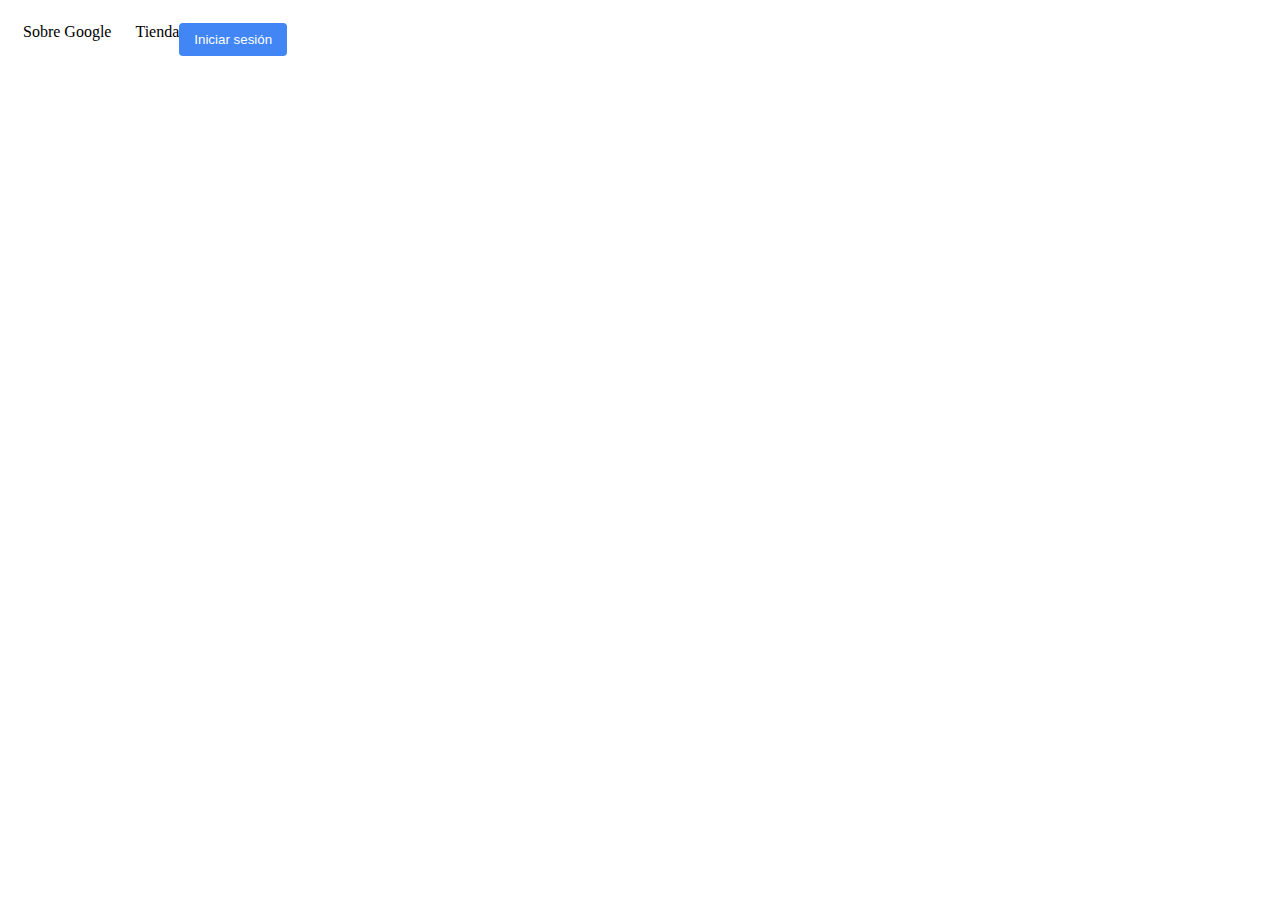
==== PRACTICA_8_Fede/PRACTICAGOOGLE.html @ 34107842 "practica 8 Fede" ====
<!DOCTYPE html>
<meta charset="UTF-8"> 
<html>
    <head>
        <!--Referenciem el css-->
        <link rel="stylesheet" href="PRACTICAGOOGLECSS.css"> 
        <title>Google</title>
    </head>
    <body>
    <!-- fem els quadrats amb el <div></div>-->
    <header>
    <div class="headerLeft">
        <span class="sobreGoogle">Sobre Google</span>
        <span class="Tienda">Tienda</span>
      </div>
     <div class="headerRight">
        <button class="inicioSesion">Iniciar sesión</button>
    </div>
    </header>
    </body>
</html>
---- PRACTICA_8_Fede/PRACTICAGOOGLECSS.css ----
header {
    display: flex;
    padding: 15px;
 }
 
 .headerLeft {
    align-items: left;
  }

.sobreGoogle:hover {
    text-decoration: underline;
    cursor: pointer;
}
.Tienda:hover {
    text-decoration: underline;
}
  .Tienda {
    padding-left: 20px;
    cursor: pointer;
}

.headerRight {
    align-items: right;
}

.inicioSesion {
    padding: 9px 15px;
    border: 1px transparent;
    border-radius: 4px;
    color: white;
    background-color: #4285F4;
    cursor: pointer;

}
.inicioSesion:hover {
    box-shadow: 0 3px 4px 0 rgba(0,0,0,.25);
    background-color:#1a73e8;
}
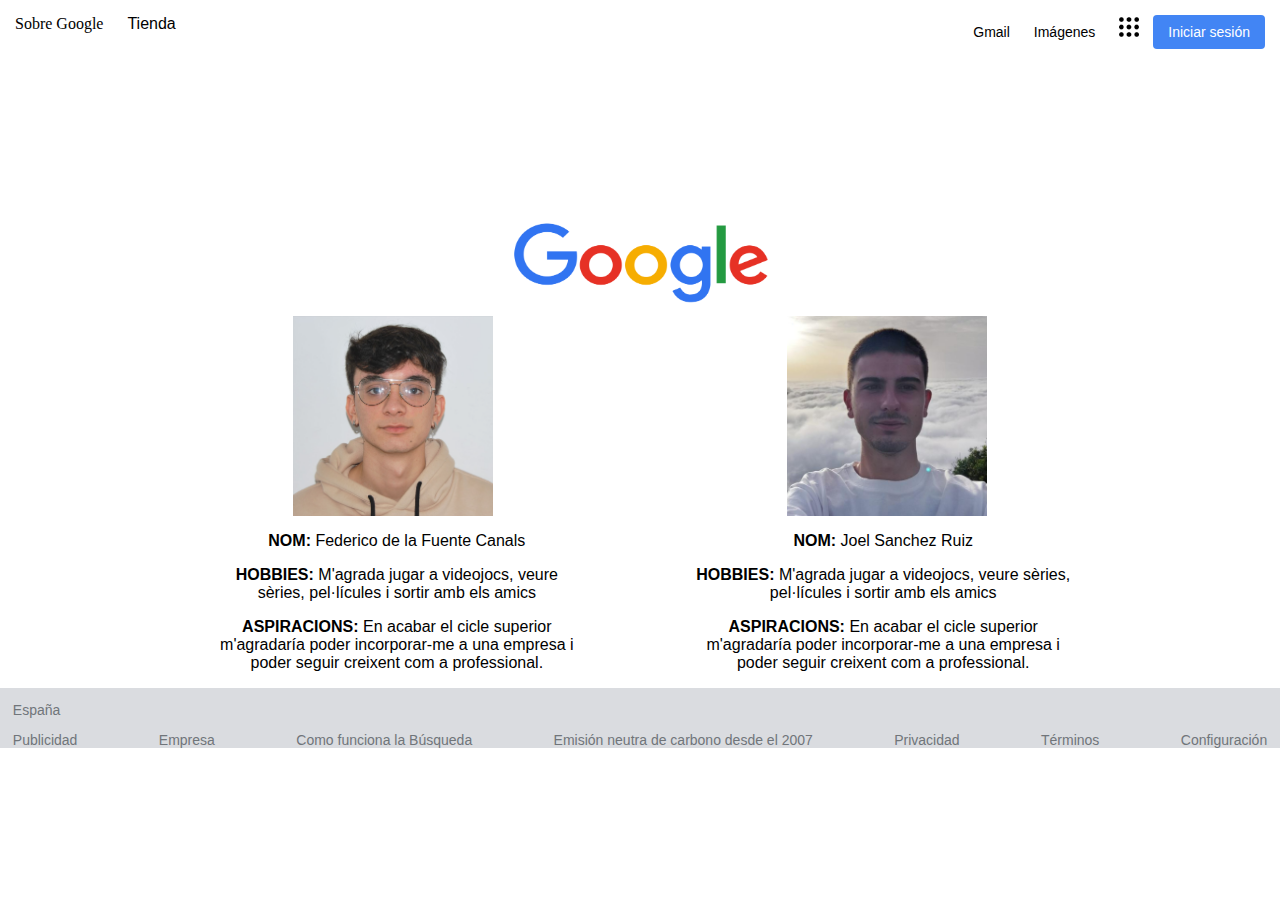
==== commit 5538b586: "practica 8 federico" ====
--- a/PRACTICA_8_Fede/PRACTICAGOOGLE.html
+++ b/PRACTICA_8_Fede/PRACTICAGOOGLE.html
@@ -1,21 +1,71 @@
 <!DOCTYPE html>
-<meta charset="UTF-8"> 
+<meta charset="UTF-8">
 <html>
-    <head>
-        <!--Referenciem el css-->
-        <link rel="stylesheet" href="PRACTICAGOOGLECSS.css"> 
-        <title>Google</title>
-    </head>
-    <body>
+
+<head>
+    <!--Referenciem el css-->
+    <link rel="stylesheet" href="PRACTICAGOOGLECSS.css">
+    <title>Google</title>
+</head>
+
+<body>
     <!-- fem els quadrats amb el <div></div>-->
     <header>
-    <div class="headerLeft">
-        <span class="sobreGoogle">Sobre Google</span>
-        <span class="Tienda">Tienda</span>
-      </div>
-     <div class="headerRight">
-        <button class="inicioSesion">Iniciar sesión</button>
+        <div class="headerLeft">
+            <span class="sobreGoogle">Sobre Google</span>
+            <span class="tienda">Tienda</span>
+        </div>
+        <div class="headerRight">
+            <span class="gmail">Gmail</span>
+            <span class="imagenes">Imágenes</span>
+            <img src="dots.png" class="menuDots" width="20" height="20">
+            <button class="inicioSesion">Iniciar sesión</button>
+        </div>
+    </header>
+    <div class="googleImage">
+        <img src="google_PNG19644.png" class="actualGoogle" width="272px" height="107px">
     </div>
-    </header>
-    </body>
+    <div class="images">
+        <img src="fede.png" class="fedeImage" width="200" height="200">
+        <img src="joel.jpg" class="joelImage" width="200" height="200">
+    </div>
+    <div class="aboutUs">
+        <div class="aboutFede">
+            <p><b>NOM:</b>
+                Federico de la Fuente Canals <br> </p>
+            <p> <b>HOBBIES:</b>
+                M'agrada jugar a videojocs, veure sèries, pel·lícules i sortir amb els amics <br> </p>
+            <p> <b>ASPIRACIONS:</b>
+                En acabar el cicle superior m'agradaría poder incorporar-me a una empresa i poder seguir creixent com a
+                professional. </p>
+        </div>
+
+        <div class="aboutJoel">
+            <p><b>NOM:</b>
+                Joel Sanchez Ruiz <br> </p>
+            <p> <b>HOBBIES:</b>
+                M'agrada jugar a videojocs, veure sèries, pel·lícules i sortir amb els amics <br> </p>
+            <p> <b>ASPIRACIONS:</b>
+                En acabar el cicle superior m'agradaría poder incorporar-me a una empresa i poder seguir creixent com a
+                professional. </p>
+        </div>
+    </div>
+    <footer>
+        <div class="text">
+            <div class="footerTop">
+                <p>España</p>
+            </div>
+            <div class="footerBot">
+                <span>Publicidad</span>
+                <span>Empresa</span>
+                <span>Como funciona la Búsqueda</span>
+                <span>Emisión neutra de carbono desde el 2007</span>
+                <span>Privacidad</span>
+                <span>Términos</span>
+                <span>Configuración</span>
+            </div>
+        </div>
+    </footer>
+</body>
+
 </html>--- a/PRACTICA_8_Fede/PRACTICAGOOGLECSS.css
+++ b/PRACTICA_8_Fede/PRACTICAGOOGLECSS.css
@@ -1,26 +1,37 @@
- header {
+body,
+html {
+    margin: 0;
+    padding: 0;
+}
+
+body {
+    height: 100vh;
+}
+
+header {
     display: flex;
     padding: 15px;
- }
- 
- .headerLeft {
-    align-items: left;
-  }
+    justify-content: space-between;
+}
+
+
 
 .sobreGoogle:hover {
     text-decoration: underline;
     cursor: pointer;
 }
-.Tienda:hover {
+
+.tienda:hover {
     text-decoration: underline;
+    font-family: Arial, Helvetica, sans-serif;
+    font-size: 14px;
+    padding-inline: 10px;
 }
-  .Tienda {
+
+.tienda {
     padding-left: 20px;
     cursor: pointer;
-}
-
-.headerRight {
-    align-items: right;
+    font-family: Arial, Helvetica, sans-serif;
 }
 
 .inicioSesion {
@@ -30,10 +41,124 @@
     color: white;
     background-color: #4285F4;
     cursor: pointer;
+    font-size: 14px;
 
 }
+
 .inicioSesion:hover {
-    box-shadow: 0 3px 4px 0 rgba(0,0,0,.25);
-    background-color:#1a73e8;
+    font-family: Arial, Helvetica, sans-serif;
+    box-shadow: 0 3px 4px 0 rgba(0, 0, 0, .25);
+    background-color: #1a73e8;
 }
 
+.menuDots {
+    align-items: center;
+    padding-inline: 10px;
+    border: 4px transparent;
+    border-radius: 50px;
+}
+
+.menuDots:hover {
+    background-color: #dadce0;
+}
+
+.imagenes {
+    font-family: Arial, Helvetica, sans-serif;
+    font-size: 14px;
+    padding-inline: 10px;
+}
+
+.imagenes:hover {
+    text-decoration: underline;
+    cursor: pointer;
+}
+
+.gmail {
+    font-family: Arial, Helvetica, sans-serif;
+    font-size: 14px;
+    padding-inline: 10px;
+}
+
+.gmail:hover {
+    text-decoration: underline;
+    cursor: pointer;
+}
+
+.googleImage {
+    display: flex;
+    height: 28%;
+    align-items: end;
+    justify-content: center;
+}
+
+.actualGoogle:hover {
+    cursor: pointer;
+}
+
+.images {
+    display: flex;
+    justify-content: space-evenly;
+    align-items: center;
+}
+
+.fedeImage:hover {
+    box-shadow: 0 3px 4px 0 rgba(0, 0, 0, .25);
+    cursor: pointer;
+}
+
+.joelImage:hover {
+    box-shadow: 0 3px 4px 0 rgba(0, 0, 0, .25);
+    cursor: pointer;
+}
+
+.aboutUs {
+    display: flex;
+}
+
+.aboutFede {
+    flex: 1;
+    flex-direction: column;
+    justify-content: left;
+    width: 30%;
+    text-align: center;
+    margin-left: 17%;
+    margin-right: 9%;
+    font-family: Arial, Helvetica, sans-serif;
+}
+
+.aboutJoel {
+    flex-direction: column;
+    justify-content: right;
+    width: 30%;
+    text-align: center;
+    margin-right: 16%;
+    font-family: Arial, Helvetica, sans-serif;
+}
+
+footer {
+    background-color: #dadce0;
+}
+
+.text {
+    color: #70757a;
+    font-family: Arial, Helvetica, sans-serif;
+    font-size: 14px;
+}
+
+.footerTop {
+    display: flex;
+    height: 5%;
+    align-items: center;
+    margin-left: 1%;
+    border-bottom: #70757a 1px;
+}
+
+.footerBot {
+    display: flex;
+    justify-content: space-between;
+    margin-left: 1%;
+    margin-right: 1%;
+    border:#70757a 1px;
+    border-radius: 4px;
+    flex-wrap: wrap;
+}